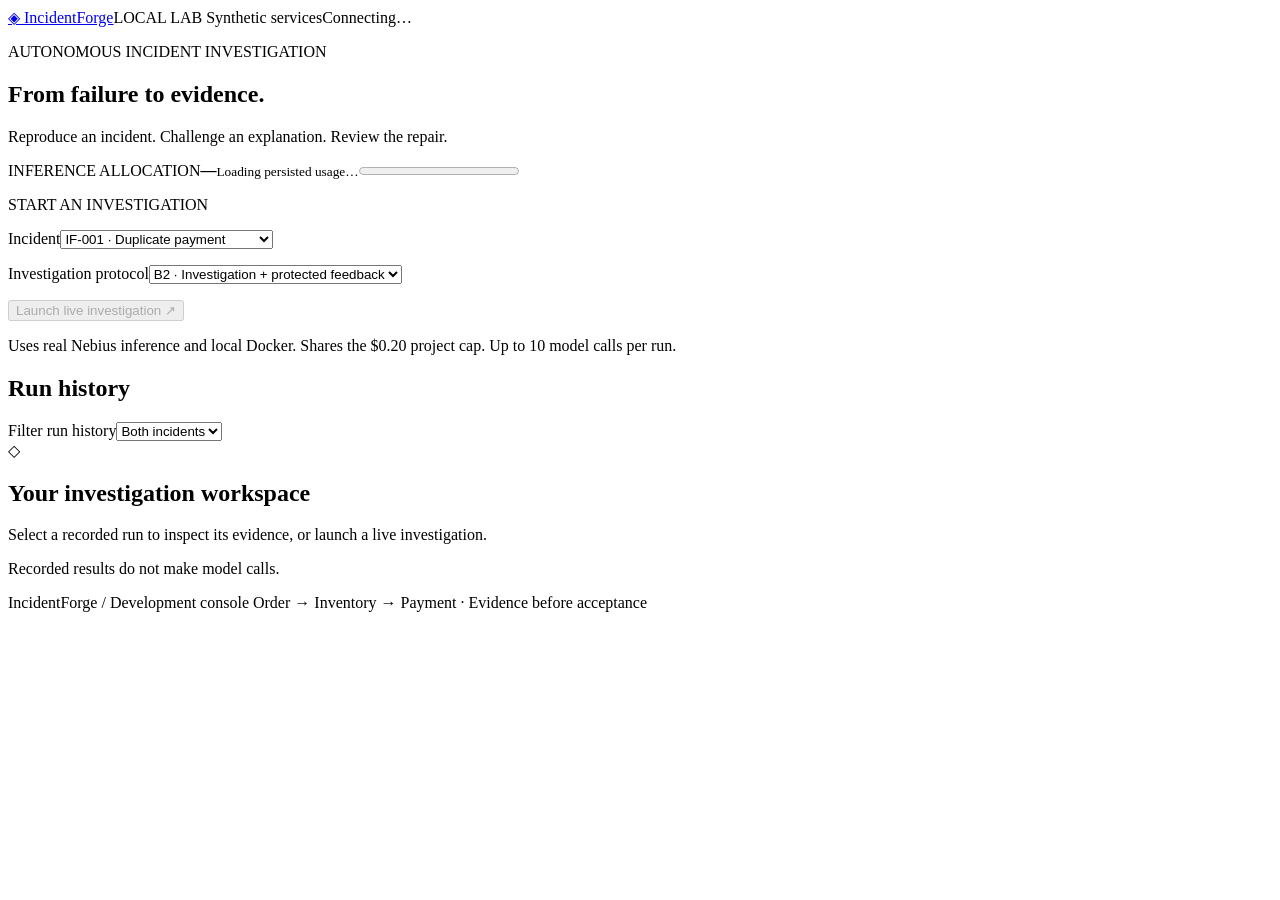
==== src/incidentforge/web/index.html @ 16bf79c1 "feat: add local investigation dashboard and review export" ====
<!doctype html>
<html lang="en"><head><meta charset="utf-8"><meta name="viewport" content="width=device-width,initial-scale=1"><title>IncidentForge · Investigation console</title><link rel="stylesheet" href="/style.css"><script src="/app.js" defer></script></head>
<body>
<header><a class="brand" href="/">◈ <span>IncidentForge</span></a><span class="environment">LOCAL LAB <i></i> Synthetic services</span><span id="connection">Connecting…</span></header>
<main>
<section class="intro"><div><p class="eyebrow">AUTONOMOUS INCIDENT INVESTIGATION</p><h1>From failure to evidence.</h1><p class="muted">Reproduce an incident. Challenge an explanation. Review the repair.</p></div><div class="budget"><span>INFERENCE ALLOCATION</span><strong id="spend">—</strong><small id="budget-note">Loading persisted usage…</small><progress id="budget-progress" max="0.20" value="0"></progress></div></section>
<div id="notice" role="status" aria-live="polite" hidden></div>
<div class="workspace">
<aside>
<section class="panel launch"><p class="eyebrow">START AN INVESTIGATION</p><label for="incident">Incident</label><select id="incident"><option value="IF-001">IF-001 · Duplicate payment</option><option value="IF-002">IF-002 · Stranded compensation</option></select><p id="incident-description" class="hint"></p>
<label for="variant">Investigation protocol</label><select id="variant"><option value="B0">B0 · Coding loop</option><option value="B1">B1 · Hypotheses + experiment</option><option value="B2" selected>B2 · Investigation + protected feedback</option></select><p id="protocol-note" class="hint"></p>
<button id="launch" class="primary" disabled>Launch live investigation <span>↗</span></button><p class="hint">Uses real Nebius inference and local Docker. Shares the $0.20 project cap. Up to 10 model calls per run.</p><button id="cancel" class="danger" hidden>Request cancellation</button><p id="active-note" class="hint"></p></section>
<section class="history"><div class="section-heading"><h2>Run history</h2><span id="run-count"></span></div><label class="sr-only" for="filter">Filter run history</label><select id="filter"><option value="all">Both incidents</option><option>IF-001</option><option>IF-002</option></select><div id="runs" aria-label="Recorded and live runs"></div></section>
</aside>
<section class="detail" aria-label="Investigation details">
<div class="panel empty" id="empty"><span class="empty-icon">◇</span><h2>Your investigation workspace</h2><p>Select a recorded run to inspect its evidence, or launch a live investigation.</p><p class="hint">Recorded results do not make model calls.</p></div>
<div id="selected" hidden><section class="panel run-head"><div><p id="run-mode" class="eyebrow"></p><h2 id="run-title"></h2><p id="run-id" class="mono muted"></p></div><a id="export" class="button" href="#">Export review ↓</a><div class="metrics"><div><span>VERDICT</span><strong id="verdict"></strong></div><div><span>MODEL CALLS</span><strong id="calls"></strong></div><div><span>ESTIMATED COST</span><strong id="cost"></strong></div><div><span>EVIDENCE</span><strong id="integrity"></strong></div></div><p id="reason"></p><p class="hint">Development conditions only. A passing result is a candidate for human review, not proof of universal correctness.</p></section>
<nav class="tabs" aria-label="Evidence views"><button data-tab="overview" class="active">Overview</button><button data-tab="hypotheses">Hypotheses</button><button data-tab="experiments">Experiments</button><button data-tab="patch">Patch</button><button data-tab="validation">Validation</button></nav>
<section id="tab-overview" class="tab panel"><h3>Investigation timeline</h3><div id="timeline"></div><h3>Model summary <span class="tag">UNVERIFIED CLAIM</span></h3><p id="model-summary"></p></section>
<section id="tab-hypotheses" class="tab panel" hidden><h3>Competing explanations <span class="tag">MODEL-GENERATED</span></h3><div id="hypotheses"></div><h3>Interpretation of measurements</h3><div id="interpretations"></div></section>
<section id="tab-experiments" class="tab panel" hidden><h3>Planned interventions & measured results</h3><div id="experiments"></div></section>
<section id="tab-patch" class="tab panel" hidden><h3>Candidate diff</h3><p class="hint">Proposed source edits retained for review. They are not automatically promoted.</p><div id="diffs"></div></section>
<section id="tab-validation" class="tab panel" hidden><h3>Independent behavioral validation</h3><div id="validation"></div></section></div>
</section></div>
<footer>IncidentForge / Development console <span>Order → Inventory → Payment · Evidence before acceptance</span></footer>
</main></body></html>
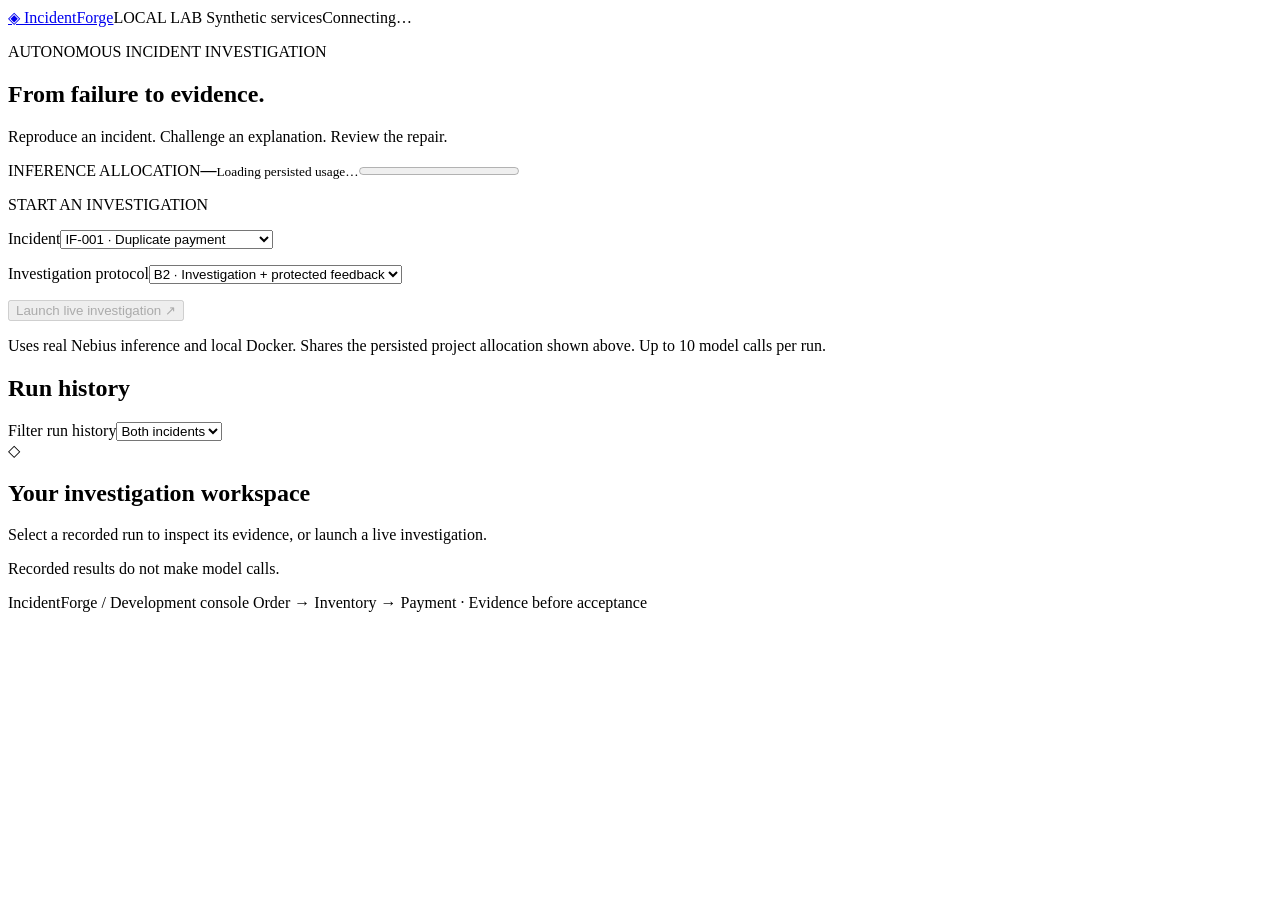
==== commit 212d95b7: "Honor explicit allocation amendment without resetting usage" ====
--- a/src/incidentforge/web/index.html
+++ b/src/incidentforge/web/index.html
@@ -9,7 +9,7 @@
 <aside>
 <section class="panel launch"><p class="eyebrow">START AN INVESTIGATION</p><label for="incident">Incident</label><select id="incident"><option value="IF-001">IF-001 · Duplicate payment</option><option value="IF-002">IF-002 · Stranded compensation</option></select><p id="incident-description" class="hint"></p>
 <label for="variant">Investigation protocol</label><select id="variant"><option value="B0">B0 · Coding loop</option><option value="B1">B1 · Hypotheses + experiment</option><option value="B2" selected>B2 · Investigation + protected feedback</option></select><p id="protocol-note" class="hint"></p>
-<button id="launch" class="primary" disabled>Launch live investigation <span>↗</span></button><p class="hint">Uses real Nebius inference and local Docker. Shares the $0.20 project cap. Up to 10 model calls per run.</p><button id="cancel" class="danger" hidden>Request cancellation</button><p id="active-note" class="hint"></p></section>
+<button id="launch" class="primary" disabled>Launch live investigation <span>↗</span></button><p class="hint">Uses real Nebius inference and local Docker. Shares the persisted project allocation shown above. Up to 10 model calls per run.</p><button id="cancel" class="danger" hidden>Request cancellation</button><p id="active-note" class="hint"></p></section>
 <section class="history"><div class="section-heading"><h2>Run history</h2><span id="run-count"></span></div><label class="sr-only" for="filter">Filter run history</label><select id="filter"><option value="all">Both incidents</option><option>IF-001</option><option>IF-002</option></select><div id="runs" aria-label="Recorded and live runs"></div></section>
 </aside>
 <section class="detail" aria-label="Investigation details">
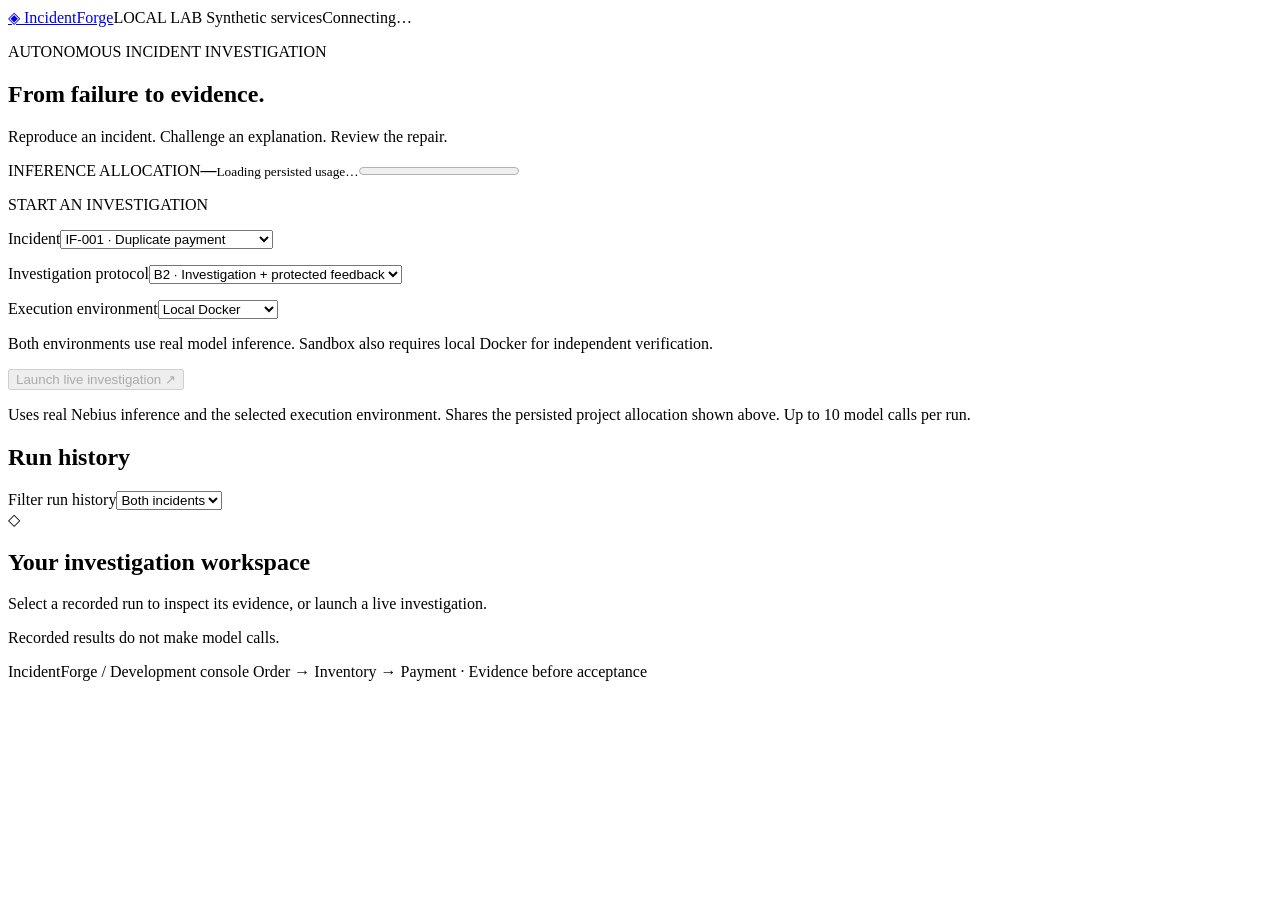
==== commit 1b582ae6: "Allow local console to select Nebius Sandbox execution" ====
--- a/src/incidentforge/web/index.html
+++ b/src/incidentforge/web/index.html
@@ -9,7 +9,8 @@
 <aside>
 <section class="panel launch"><p class="eyebrow">START AN INVESTIGATION</p><label for="incident">Incident</label><select id="incident"><option value="IF-001">IF-001 · Duplicate payment</option><option value="IF-002">IF-002 · Stranded compensation</option></select><p id="incident-description" class="hint"></p>
 <label for="variant">Investigation protocol</label><select id="variant"><option value="B0">B0 · Coding loop</option><option value="B1">B1 · Hypotheses + experiment</option><option value="B2" selected>B2 · Investigation + protected feedback</option></select><p id="protocol-note" class="hint"></p>
-<button id="launch" class="primary" disabled>Launch live investigation <span>↗</span></button><p class="hint">Uses real Nebius inference and local Docker. Shares the persisted project allocation shown above. Up to 10 model calls per run.</p><button id="cancel" class="danger" hidden>Request cancellation</button><p id="active-note" class="hint"></p></section>
+<label for="backend">Execution environment</label><select id="backend"><option value="docker">Local Docker</option><option value="contree">Nebius Sandbox</option></select><p id="backend-note" class="hint">Both environments use real model inference. Sandbox also requires local Docker for independent verification.</p>
+<button id="launch" class="primary" disabled>Launch live investigation <span>↗</span></button><p class="hint">Uses real Nebius inference and the selected execution environment. Shares the persisted project allocation shown above. Up to 10 model calls per run.</p><button id="cancel" class="danger" hidden>Request cancellation</button><p id="active-note" class="hint"></p></section>
 <section class="history"><div class="section-heading"><h2>Run history</h2><span id="run-count"></span></div><label class="sr-only" for="filter">Filter run history</label><select id="filter"><option value="all">Both incidents</option><option>IF-001</option><option>IF-002</option></select><div id="runs" aria-label="Recorded and live runs"></div></section>
 </aside>
 <section class="detail" aria-label="Investigation details">
